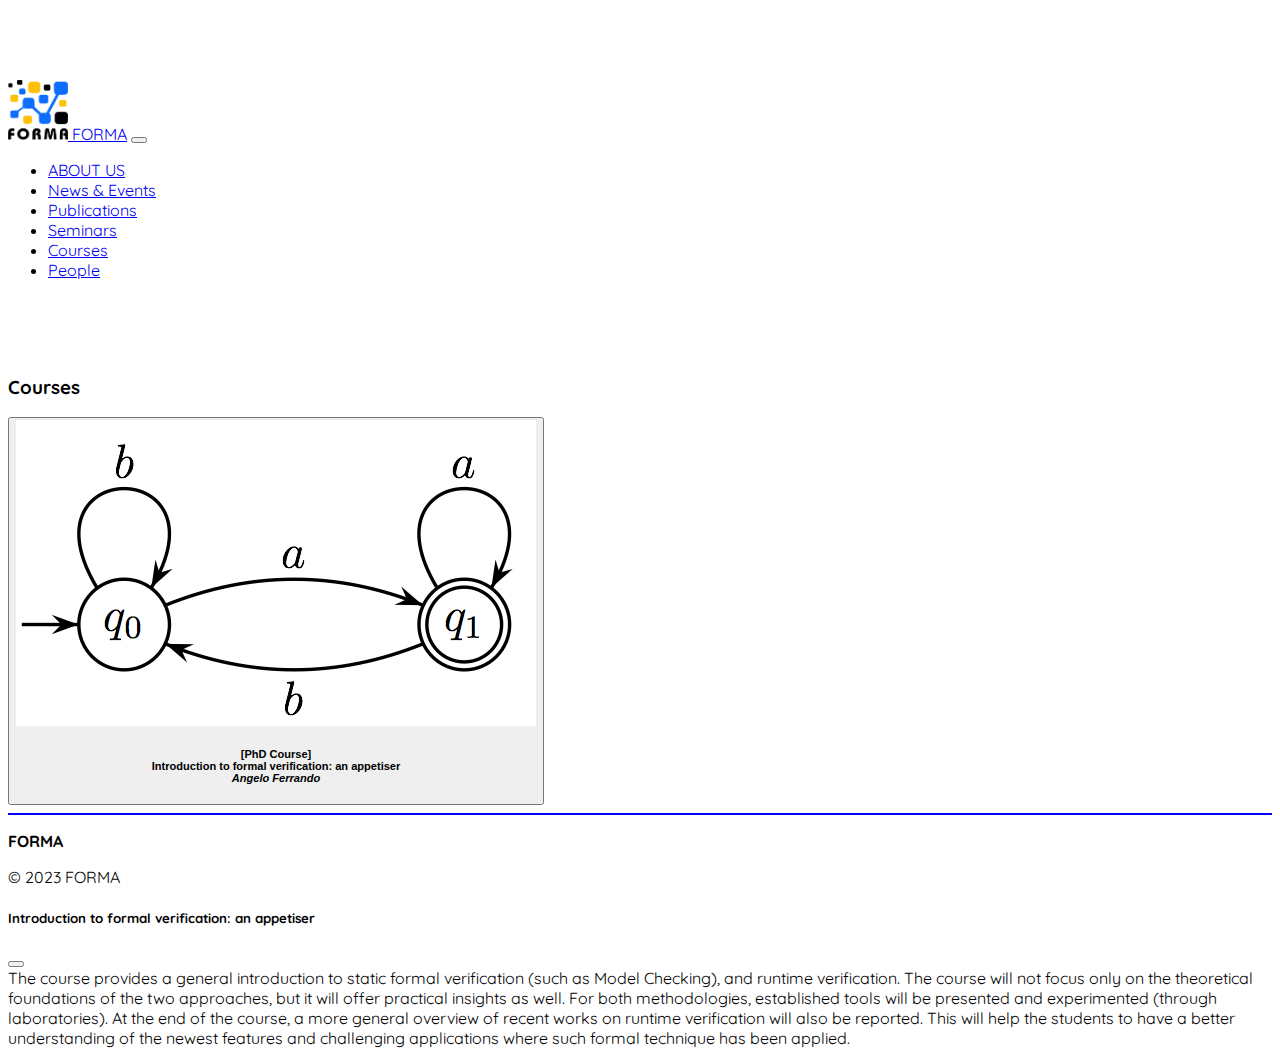
==== courses.html @ c4ba6426 "init" ====
<!doctype html>
<html lang="en">
  <head>
    <!-- Required meta tags -->
    <meta charset="utf-8">
    <meta name="viewport" content="width=device-width, initial-scale=1">

    <!-- Bootstrap CSS -->
    <link href="https://cdn.jsdelivr.net/npm/bootstrap@5.0.0-beta3/dist/css/bootstrap.min.css" rel="stylesheet" integrity="sha384-eOJMYsd53ii+scO/bJGFsiCZc+5NDVN2yr8+0RDqr0Ql0h+rP48ckxlpbzKgwra6" crossorigin="anonymous">
    <link rel="stylesheet" href="css/main.css">
    <link rel="stylesheet" href="https://cdn.jsdelivr.net/npm/bootstrap-icons@1.5.0/font/bootstrap-icons.css">

    <link rel="preconnect" href="https://fonts.googleapis.com">
      <link rel="preconnect" href="https://fonts.gstatic.com" crossorigin>
      <link href="https://fonts.googleapis.com/css2?family=Quicksand:wght@300;600&display=swap" rel="stylesheet">

    <title>FORMA</title>
    <link rel="apple-touch-icon" sizes="57x57" href="./images/favicon/apple-icon-57x57.png">
    <link rel="apple-touch-icon" sizes="60x60" href="./images/favicon/apple-icon-60x60.png">
    <link rel="apple-touch-icon" sizes="72x72" href="./images/favicon/apple-icon-72x72.png">
    <link rel="apple-touch-icon" sizes="76x76" href="./images/favicon/apple-icon-76x76.png">
    <link rel="apple-touch-icon" sizes="114x114" href="./images/favicon/apple-icon-114x114.png">
    <link rel="apple-touch-icon" sizes="120x120" href="./images/favicon/apple-icon-120x120.png">
    <link rel="apple-touch-icon" sizes="144x144" href="./images/favicon/apple-icon-144x144.png">
    <link rel="apple-touch-icon" sizes="152x152" href="./images/favicon/apple-icon-152x152.png">
    <link rel="apple-touch-icon" sizes="180x180" href="./images/favicon/apple-icon-180x180.png">
    <link rel="icon" type="image/png" sizes="192x192"  href="./images/favicon/android-icon-192x192.png">
    <link rel="icon" type="image/png" sizes="32x32" href="./images/favicon/favicon-32x32.png">
    <link rel="icon" type="image/png" sizes="96x96" href="./images/favicon/favicon-96x96.png">
    <link rel="icon" type="image/png" sizes="16x16" href="./images/favicon/favicon-16x16.png">
    <link rel="manifest" href="./images/favicon/manifest.json">
    <meta name="msapplication-TileColor" content="#ffffff">
    <meta name="msapplication-TileImage" content="./images/favicon/ms-icon-144x144.png">
    <meta name="theme-color" content="#ffffff">
  </head>

  <body>
    <!--Navbar-->
    <nav class="navbar fixed-top navbar-light bg-light navbar-expand-lg">
      <div class="container">
        <a class="navbar-brand" href="./index.html"><img src="./images/forma_logo.png" alt="" width="60" height="60" class="d-inline-block"> FORMA</a>
        <button class="navbar-toggler" type="button" data-bs-toggle="collapse" data-bs-target="#navbarSupportedContent" aria-controls="navbarSupportedContent" aria-expanded="false" aria-label="Toggle navigation">
          <span class="navbar-toggler-icon"></span>
        </button>
        <div class="collapse navbar-collapse" id="navbarSupportedContent">
            <ul class="navbar-nav ms-auto mb-2 mb-lg-0">
              <li class="nav-item">
                <a class="nav-link active" aria-current="page" href="./index.html#aboutus">ABOUT US</a>
              </li>
                <li class="nav-item">
                <a class="nav-link" href="./index.html#news" aria-disabled="true">News & Events</a>
                </li>
              <li class="nav-item">
                <a class="nav-link" href="./publications.html" aria-disabled="true">Publications</a>
              </li>
              <li class="nav-item">
                <a class="nav-link" href="./index.html#seminars" aria-disabled="true">Seminars</a>
              </li>
              <li class="nav-item">
                <a class="nav-link" href="./index.html#courses" aria-disabled="true">Courses</a>
              </li>
              <li class="nav-item">
                <a class="nav-link" href="./index.html#people">People</a>
              </li>
            </ul>
        </div>
      </div>
    </nav>

  <!--Start container-->
    <div class="container mt-3">
        <section id="courses" class="text-center">
            <h3 class="text-center">Courses</h3>
            <div id="coursesDiv" class="row row-cols-3"></div>
        </section>

      <!-- Footer -->
      <div id="footer">
        <div id="contacts">
          <!-- signup form -->
          <hr class="mt-5">
          <div class="row align-items-center">
            <div class="col">
              <p><strong>FORMA</strong></p>
              <!-- <div class="icons">
                <a href="#" class="text-decoration-none">
                  <i class="bi bi-envelope-fill"></i>
                </a>
                <a href="#" class="text-decoration-none">
                  <i class="bi bi-facebook"></i>
                </a>
                <a href="#" class="text-decoration-none">
                  <i class="bi bi-twitter"></i>
                </a>
                <a href="#" class="text-decoration-none">
                  <i class="bi bi-github"></i>
                </a>
              </div> -->
              <div class="col-md-5 text-center text-md-end py-2">
                <span> &copy; 2023 FORMA</span>
              </div>
            </div>
          </div>
        </div>
      </div>

      <div id="modals"></div>
    
      <script src="https://cdn.jsdelivr.net/npm/bootstrap@5.0.0-beta3/dist/js/bootstrap.bundle.min.js" integrity="sha384-JEW9xMcG8R+pH31jmWH6WWP0WintQrMb4s7ZOdauHnUtxwoG2vI5DkLtS3qm9Ekf" crossorigin="anonymous"></script>
    </div>
  </body>

  <script type="text/javascript" src="scripts/json_handler.js"></script>
  <script type="text/javascript">
    updateCourses();
  </script>
</html>
---- css/main.css ----
html, body {
	height: 100%;
	font-family: 'Quicksand', sans-serif;
	position: relative;
  margin-top: 40px;
}

.jumbotron {
	padding: 176px 120px;
	background: linear-gradient(rgba(0,0,0,.5), rgba(0,0,0,.5)), url('../images/news/kick-off.png') no-repeat center / cover ;
	color: #fff;
}

hr {
	border: 0.5px solid #0000FF;
}

section {
    padding-top:100px;
    margin-top:-40px;
}
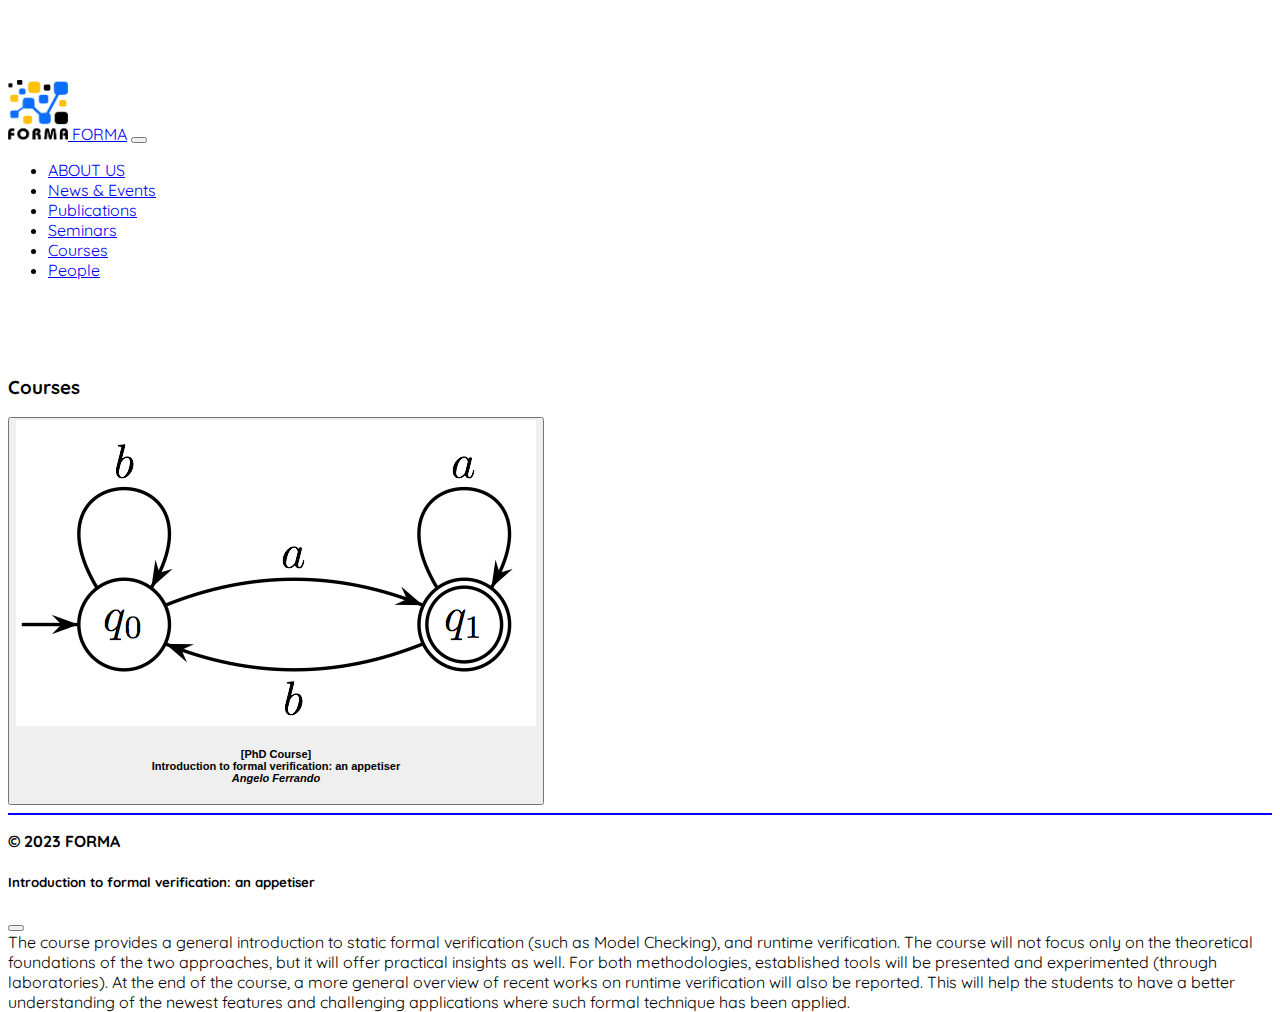
==== commit 2d94951d: "README" ====
--- a/courses.html
+++ b/courses.html
@@ -81,7 +81,7 @@
           <hr class="mt-5">
           <div class="row align-items-center">
             <div class="col">
-              <p><strong>FORMA</strong></p>
+              <p><strong>&copy; 2023 FORMA</strong></p>
               <!-- <div class="icons">
                 <a href="#" class="text-decoration-none">
                   <i class="bi bi-envelope-fill"></i>
@@ -96,9 +96,9 @@
                   <i class="bi bi-github"></i>
                 </a>
               </div> -->
-              <div class="col-md-5 text-center text-md-end py-2">
+              <!-- <div class="col-md-5 text-center text-md-end py-2">
                 <span> &copy; 2023 FORMA</span>
-              </div>
+              </div> -->
             </div>
           </div>
         </div>
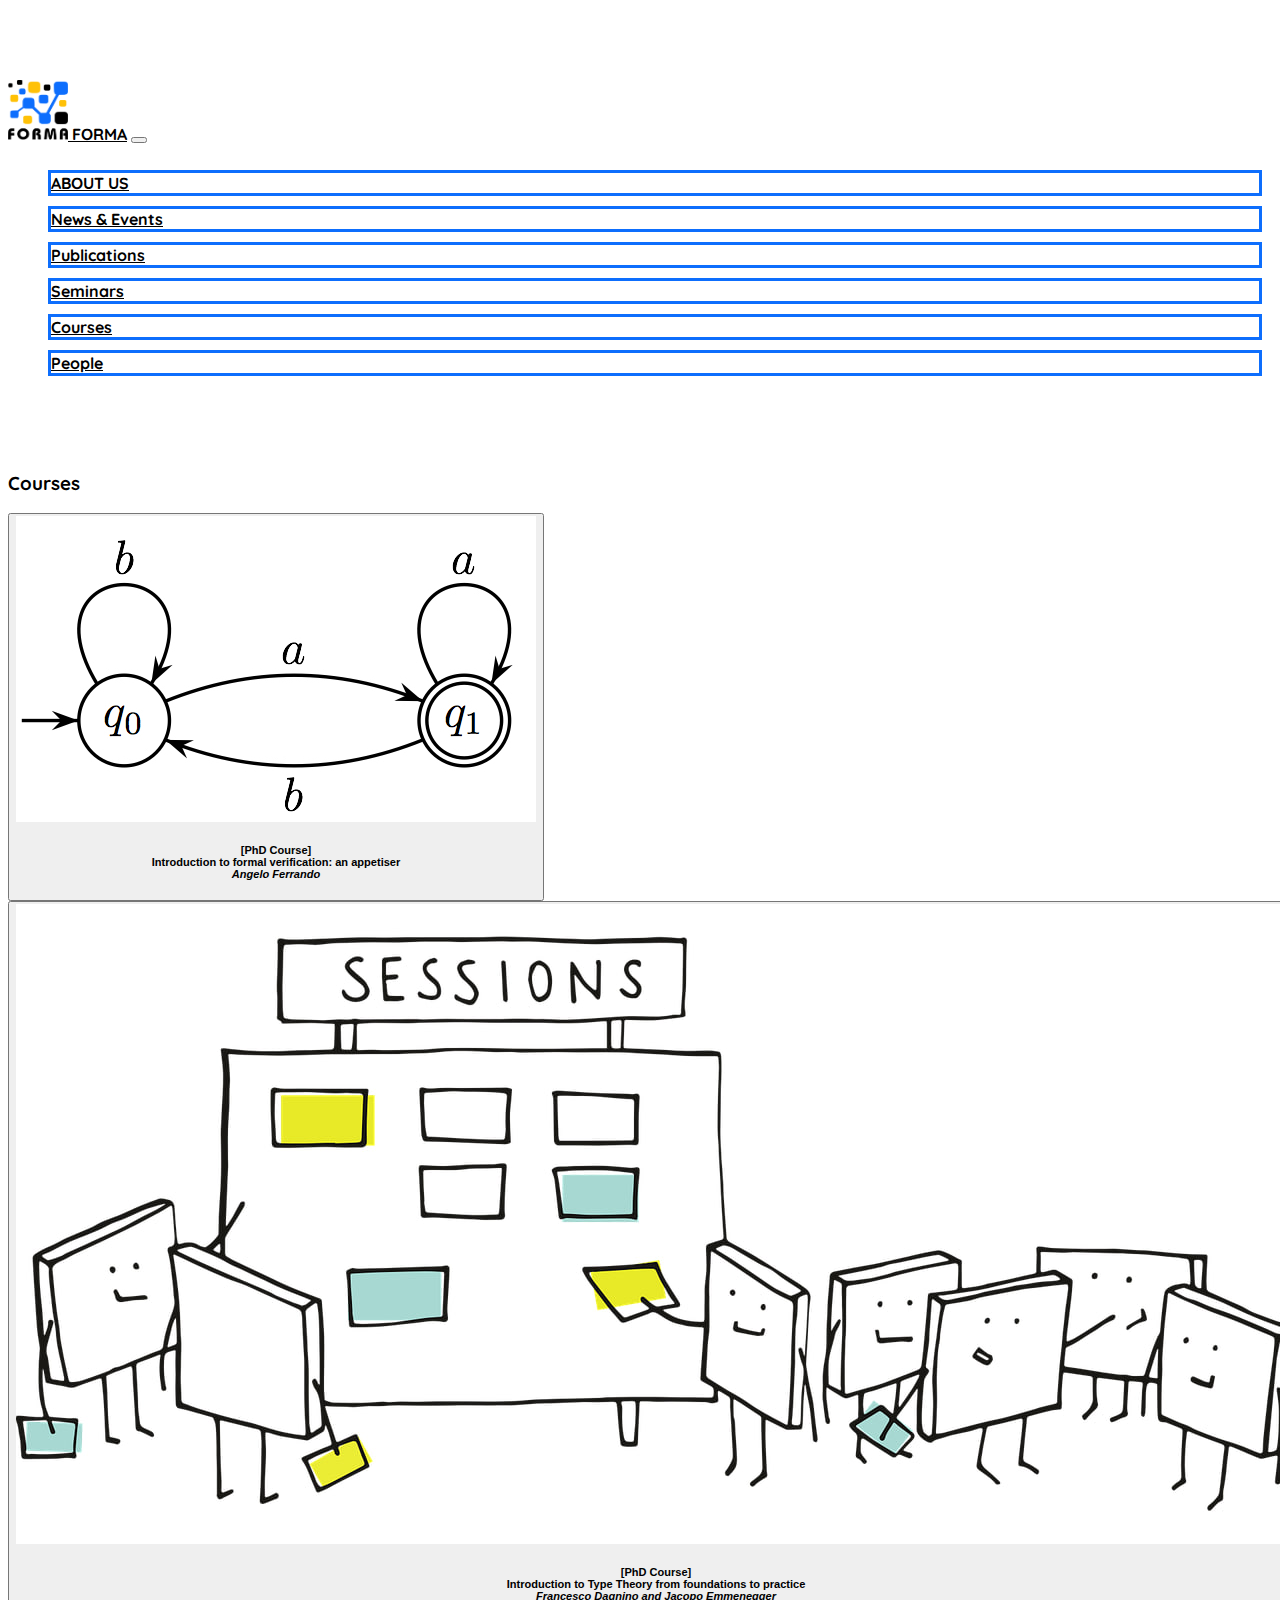
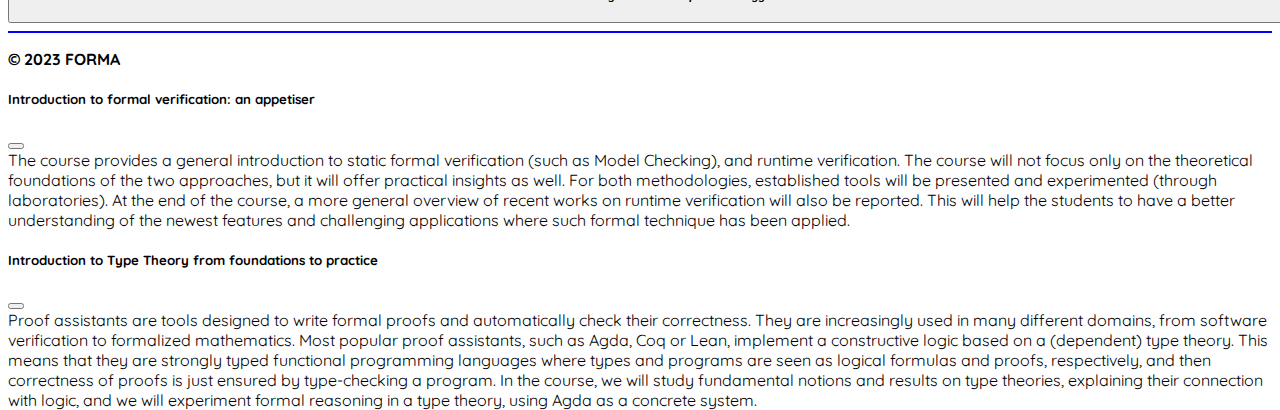
==== commit 975b7815: "CSS updated" ====
--- a/courses.html
+++ b/courses.html
@@ -44,22 +44,22 @@
         </button>
         <div class="collapse navbar-collapse" id="navbarSupportedContent">
             <ul class="navbar-nav ms-auto mb-2 mb-lg-0">
-              <li class="nav-item">
+              <li class="nav-item d-1" style="--b:3px;--d:10px;" >
                 <a class="nav-link active" aria-current="page" href="./index.html#aboutus">ABOUT US</a>
               </li>
-                <li class="nav-item">
+                <li class="nav-item d-1" style="--b:3px;--d:10px;" >
                 <a class="nav-link" href="./index.html#news" aria-disabled="true">News & Events</a>
                 </li>
-              <li class="nav-item">
+              <li class="nav-item d-1" style="--b:3px;--d:10px;" >
                 <a class="nav-link" href="./publications.html" aria-disabled="true">Publications</a>
               </li>
-              <li class="nav-item">
+              <li class="nav-item d-1" style="--b:3px;--d:10px;" >
                 <a class="nav-link" href="./index.html#seminars" aria-disabled="true">Seminars</a>
               </li>
-              <li class="nav-item">
+              <li class="nav-item d-1" style="--b:3px;--d:10px;" >
                 <a class="nav-link" href="./index.html#courses" aria-disabled="true">Courses</a>
               </li>
-              <li class="nav-item">
+              <li class="nav-item d-1" style="--b:3px;--d:10px;" >
                 <a class="nav-link" href="./index.html#people">People</a>
               </li>
             </ul>
--- a/css/main.css
+++ b/css/main.css
@@ -20,3 +20,61 @@
     margin-top:-40px;
 }
 
+.d-1 {
+    --c: #0d6efd; /* the color */
+    --b: .1em;    /* border length*/
+    --d: 20px;    /* the cube depth */
+
+    --_s: calc(var(--d) + var(--b));
+
+    color: var(--c);
+    border: solid #0000;
+    border-width: var(--b) var(--b) var(--_s) var(--_s);
+    background:
+      conic-gradient(at left var(--d)  bottom var(--d),
+        #0000 90deg, rgb(255 255 255 /0.3) 0 225deg,rgb(255 255 255 /0.6) 0) border-box,
+      conic-gradient(at left var(--_s) bottom var(--_s),
+        #0000 90deg,var(--c) 0) 0 100%/calc(100% - var(--b)) calc(100% - var(--b))  border-box;
+    transform: translate(calc(var(--d)/-1),var(--d));
+    clip-path:
+      polygon(
+       var(--d) 0%,
+       var(--d) 0%,
+       100% 0%,
+       100% calc(100% - var(--d)),
+       100% calc(100% - var(--d)),
+       var(--d) calc(100% - var(--d))
+      );
+    transition: 0.5s;
+  }
+  .d-1:hover {
+    transform: translate(0,0);
+    clip-path:
+      polygon(
+       0% var(--d),
+       var(--d) 0%,
+       100% 0%,
+       100% calc(100% - var(--d)),
+       calc(100% - var(--d)) 100%,
+       0% 100%
+     );
+  }
+
+.navbar-brand, .navbar-nav>li>a {
+	color: black !important;
+	font-weight: bold !important;
+}
+
+html::-webkit-scrollbar {
+	width: 20px;
+}
+
+html::-webkit-scrollbar-track {
+	background-color: transparent;
+}
+
+html::-webkit-scrollbar-thumb {
+	background-image: url('../images/scrollbar.png ');
+	background-repeat: no-repeat, no-repeat;
+	background-size: 20px;
+}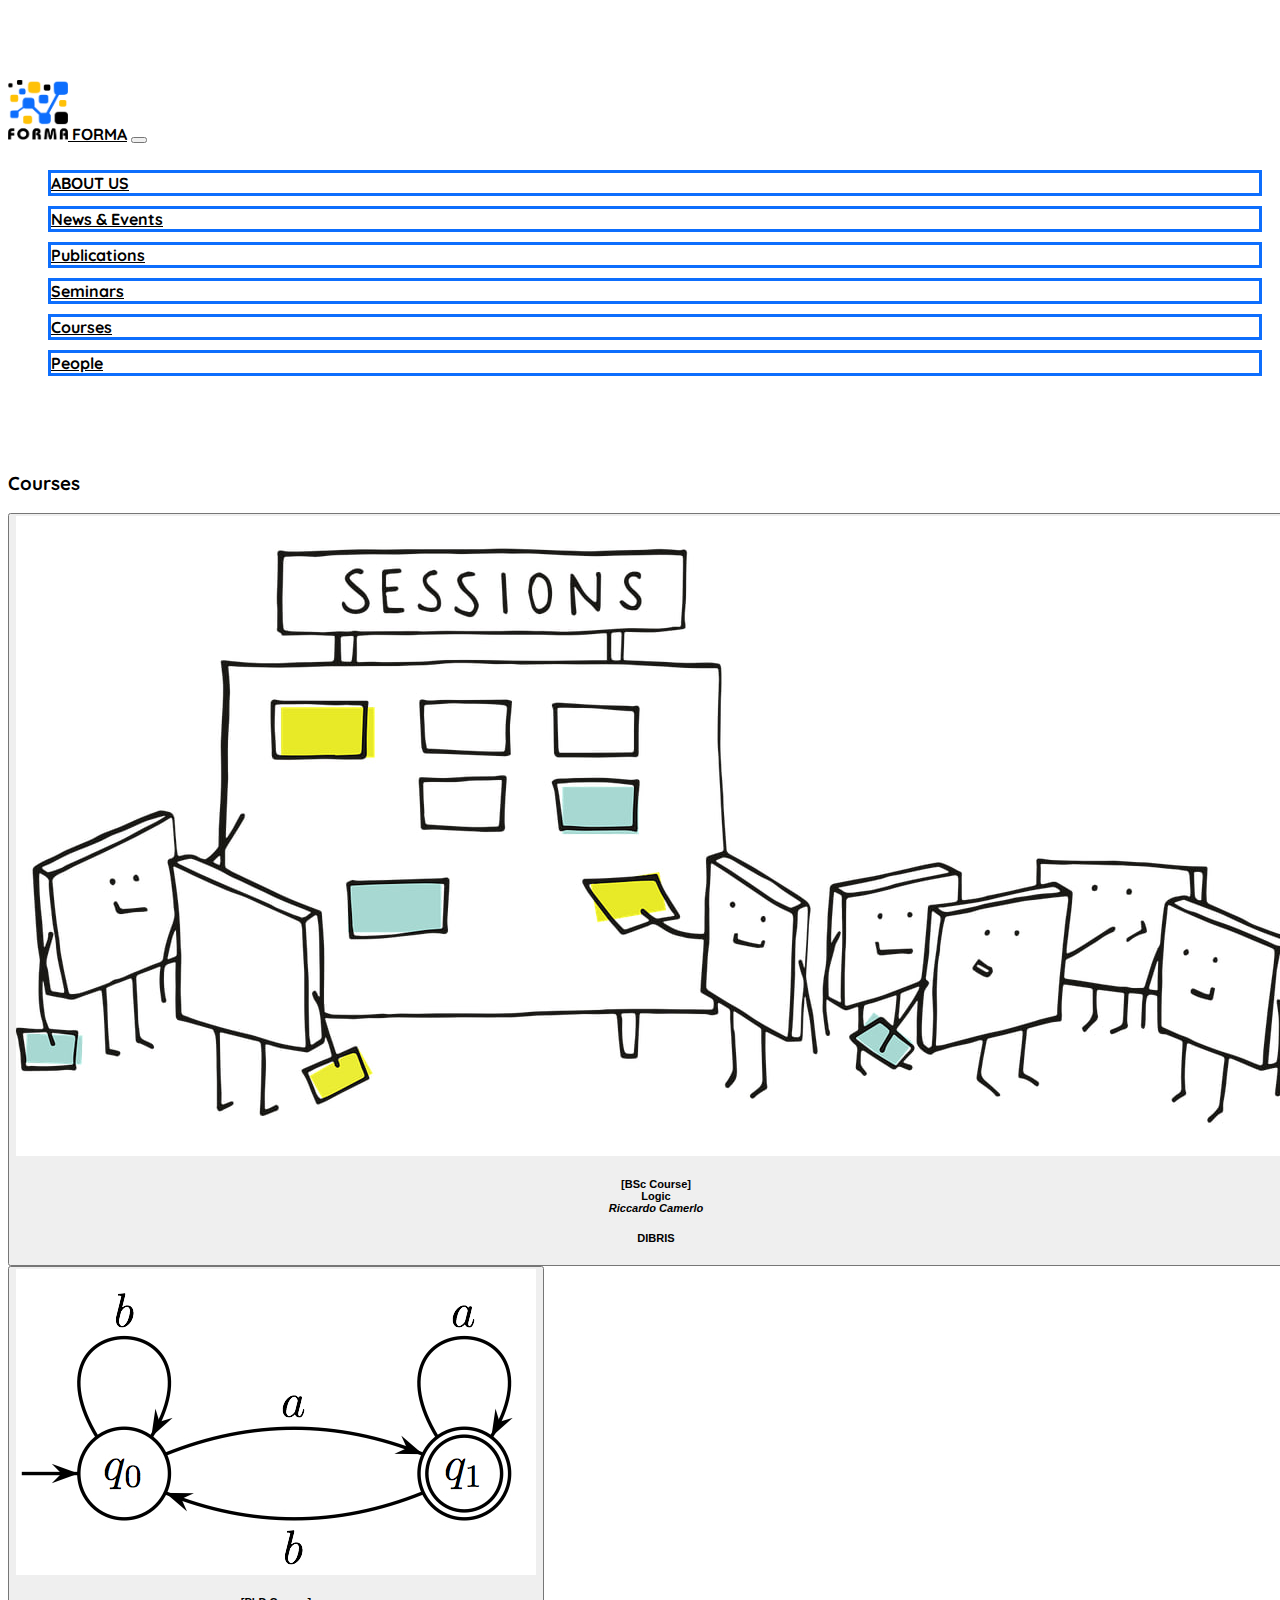
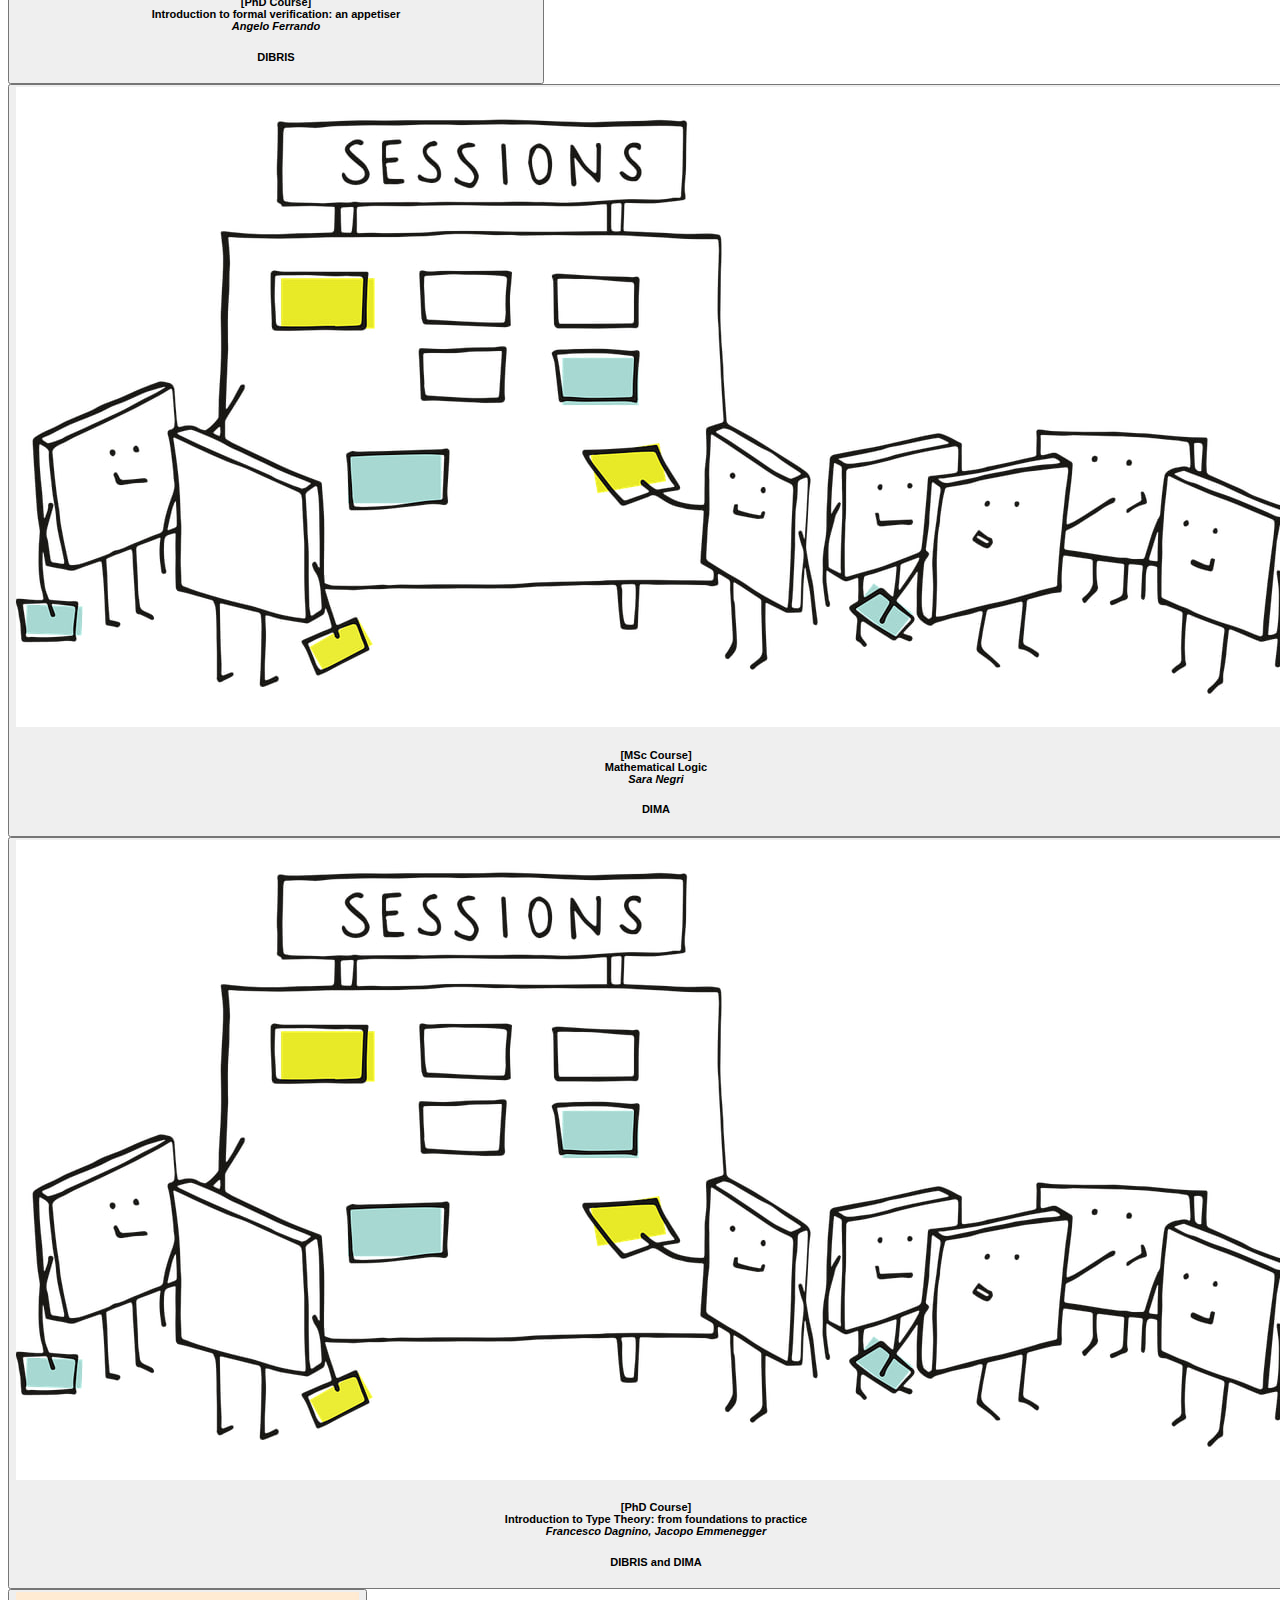
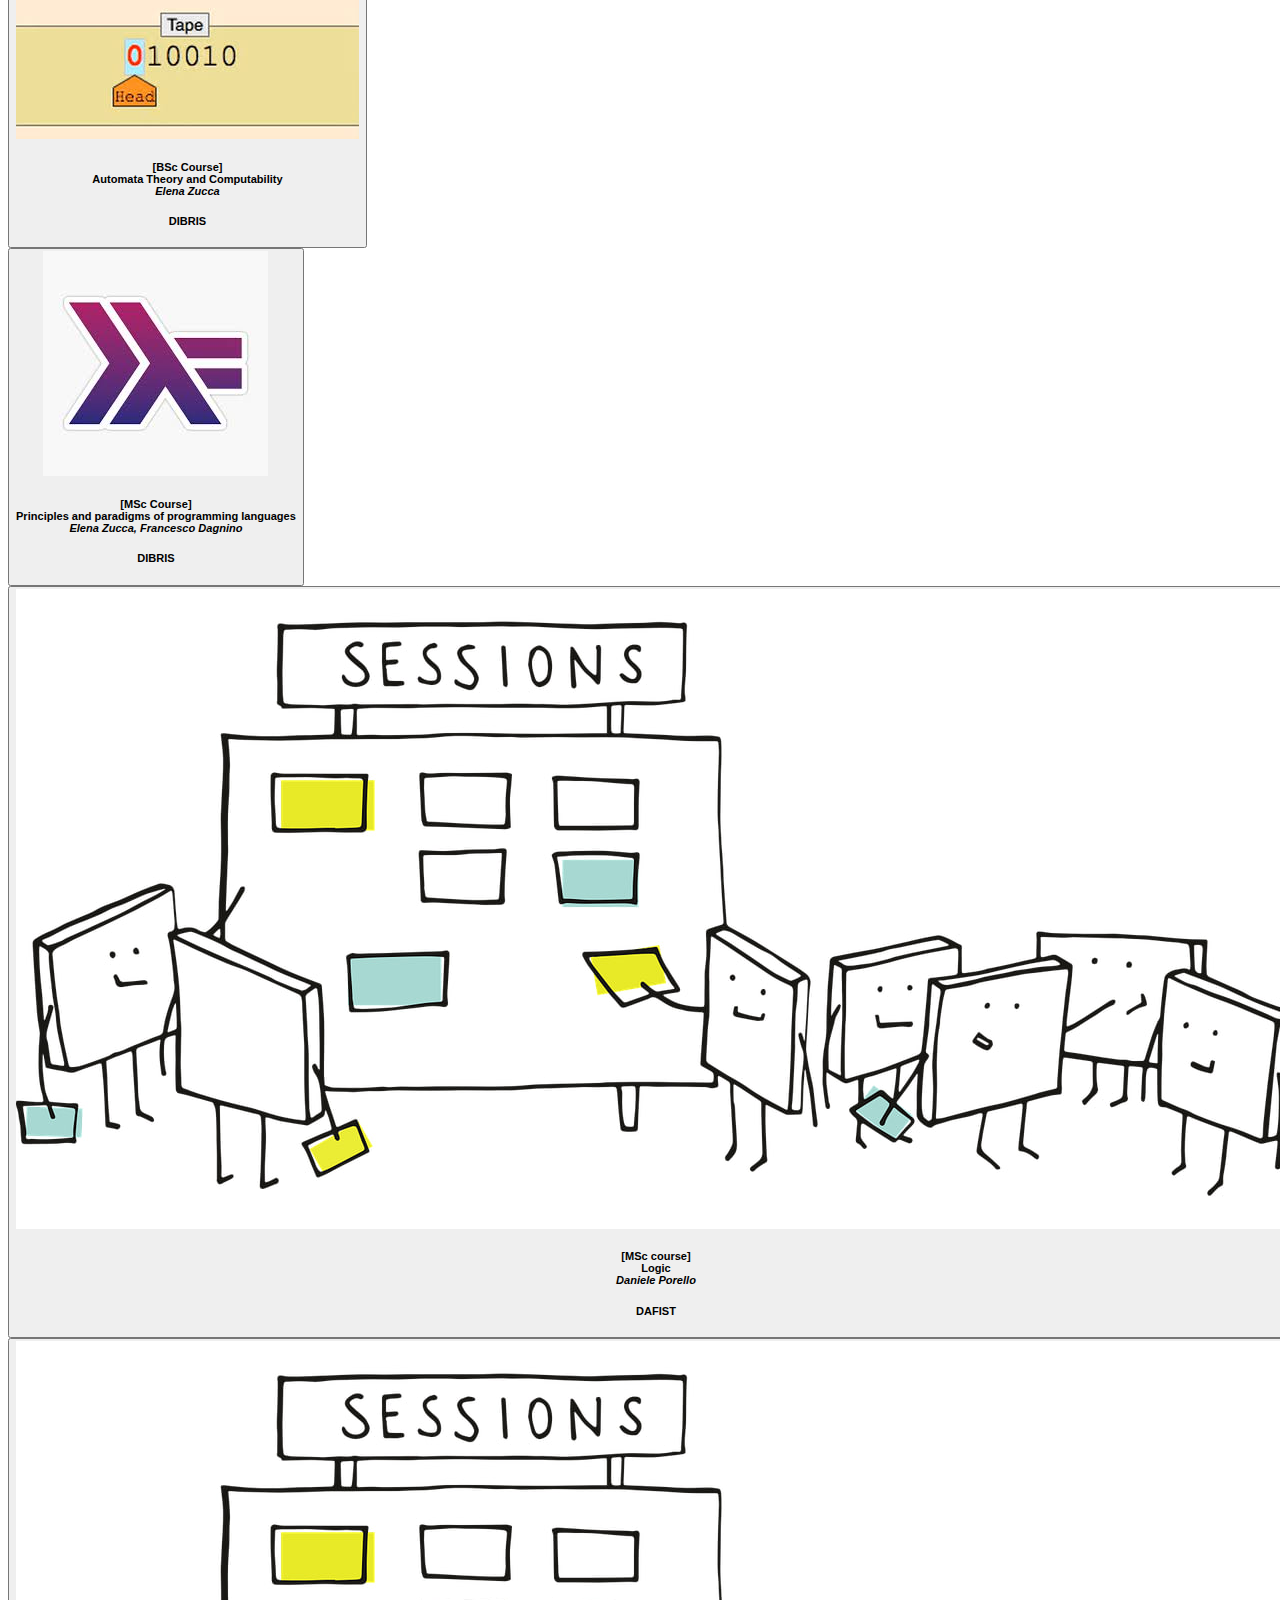
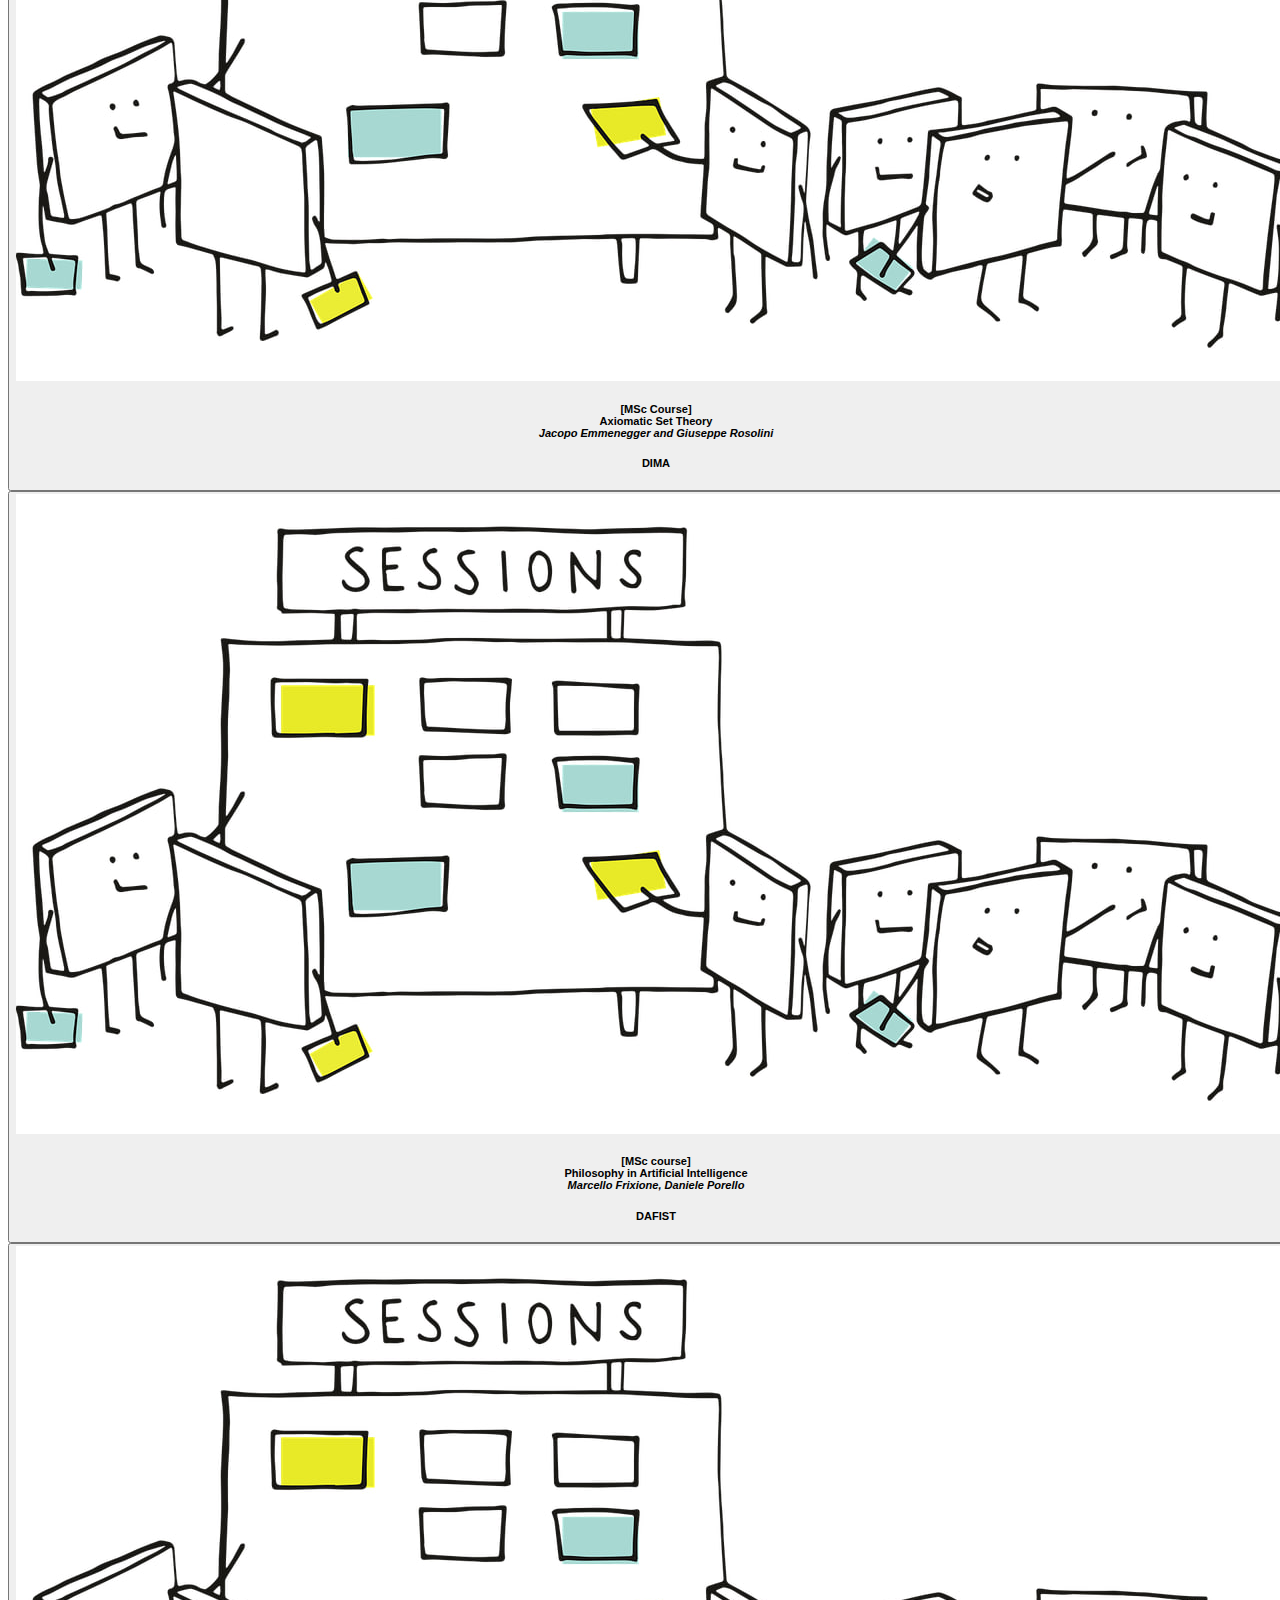
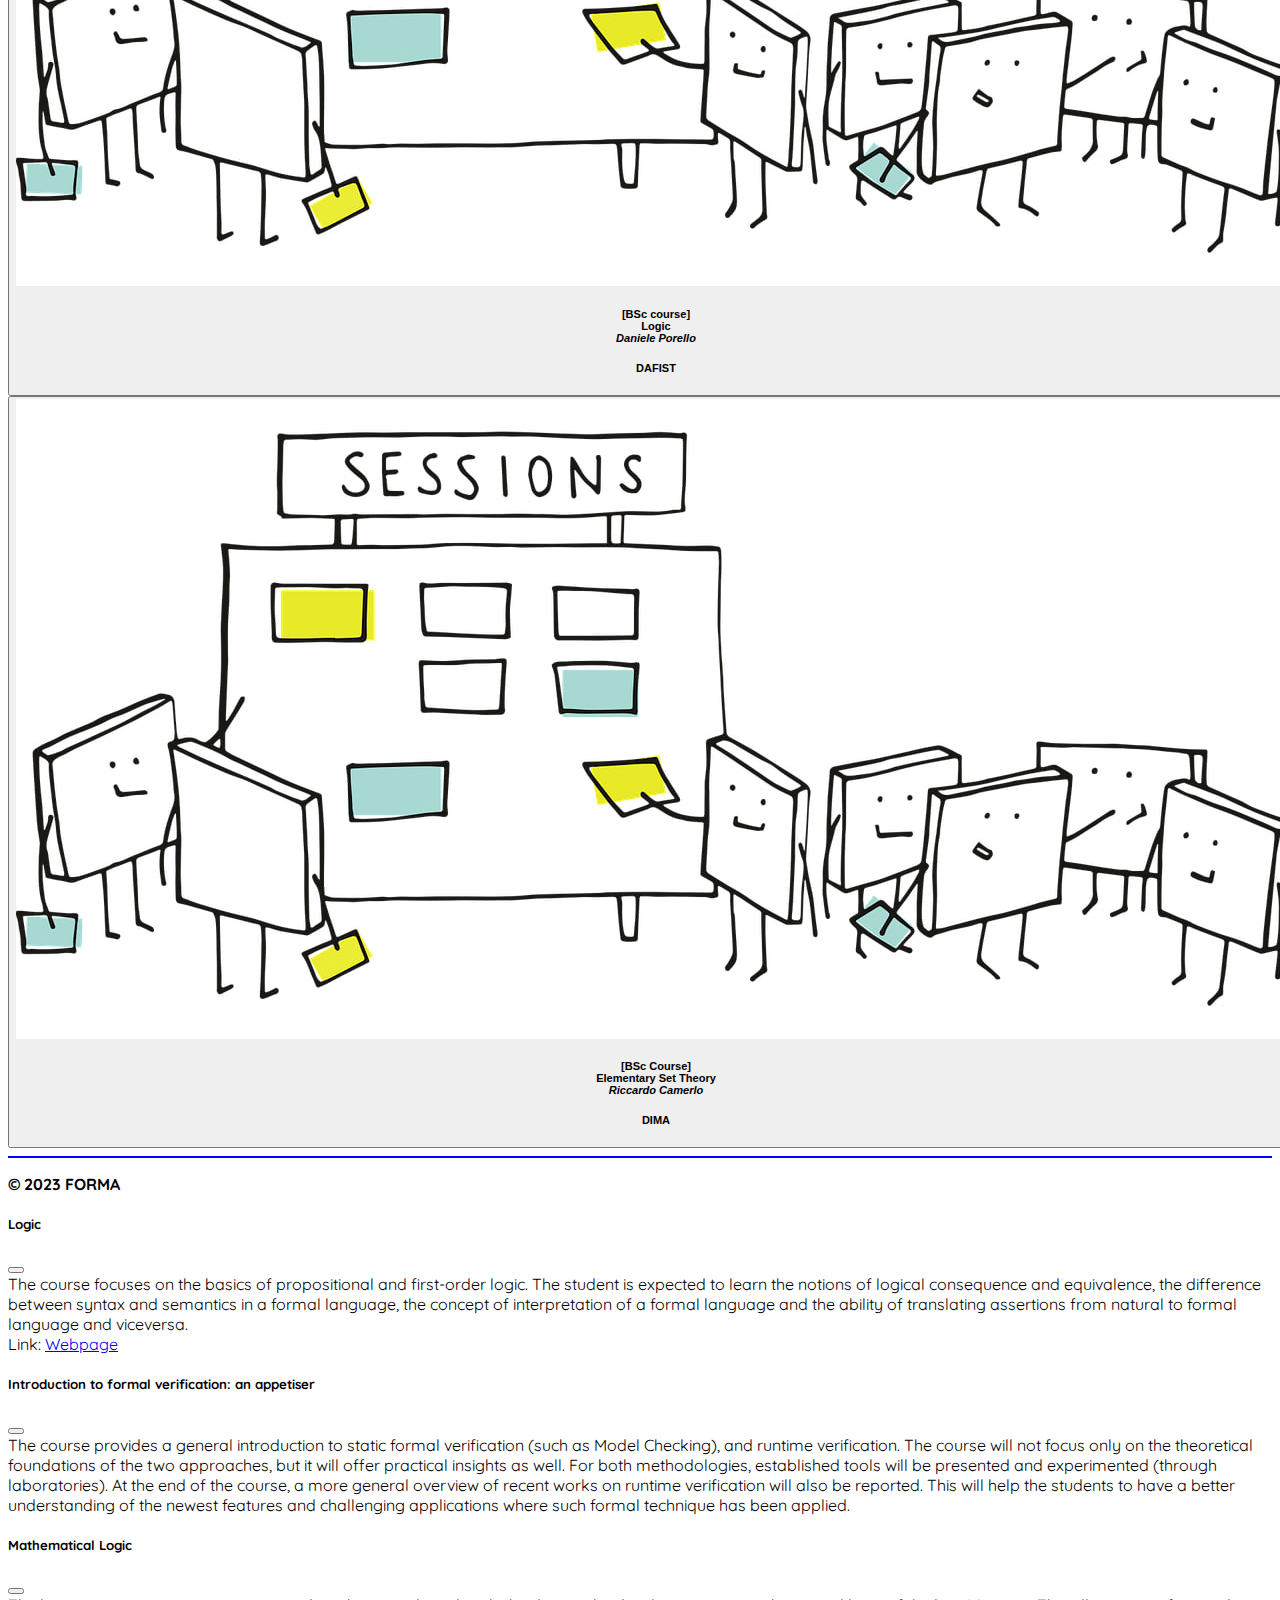
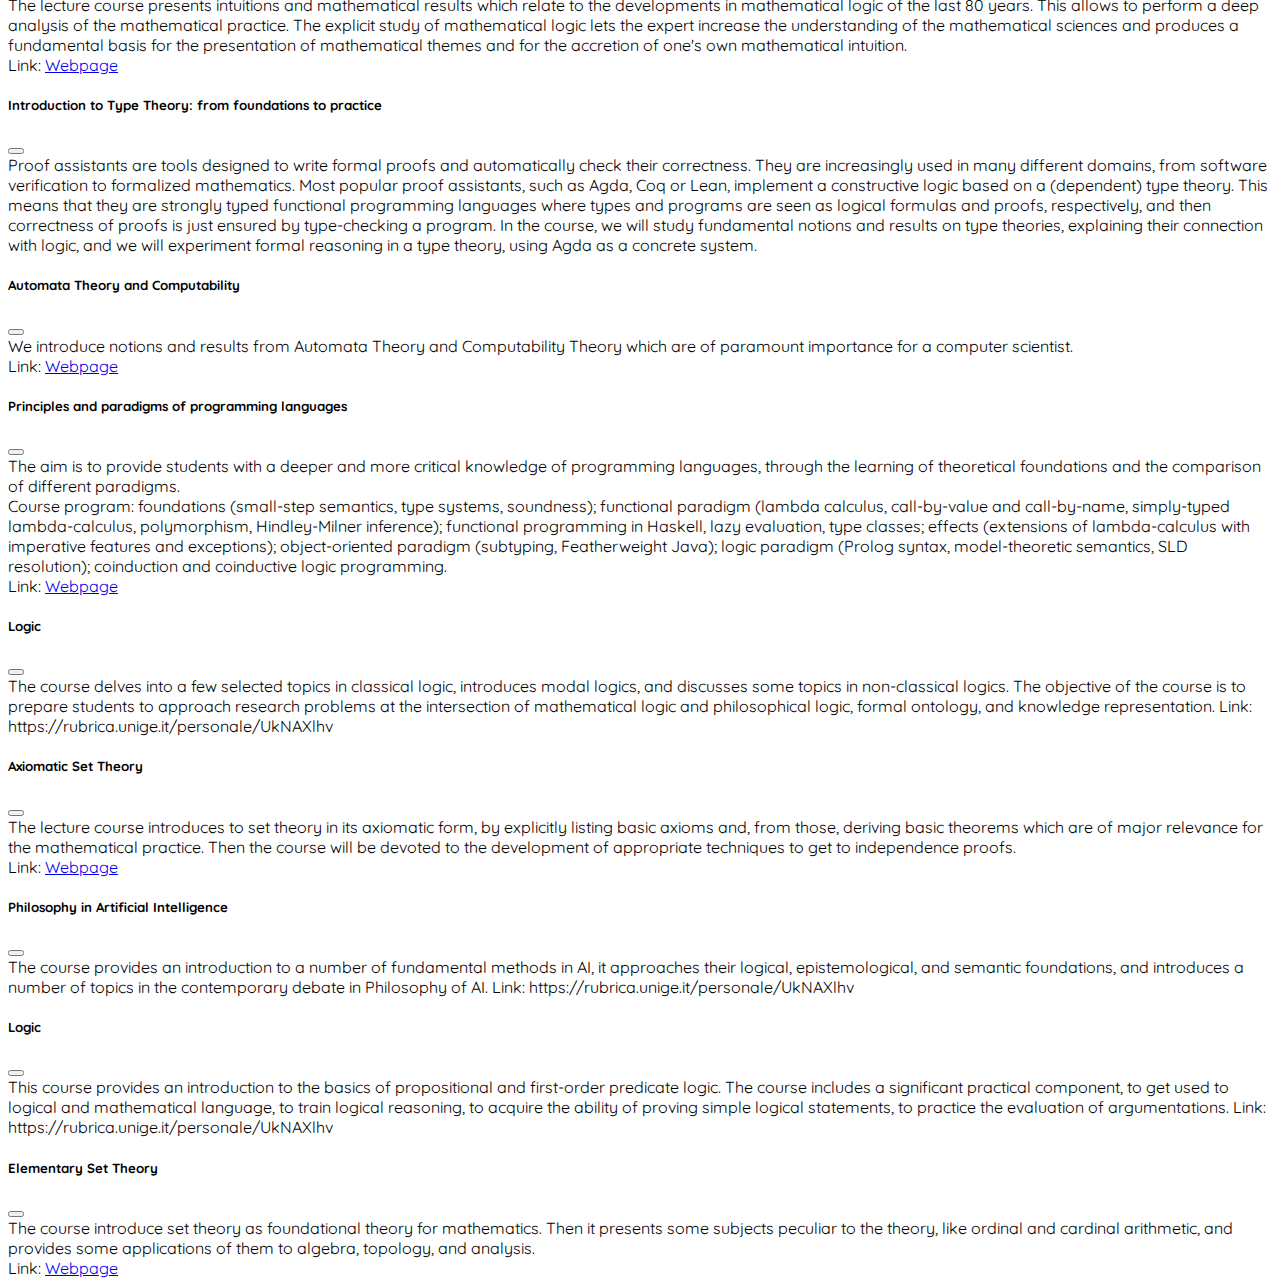
==== commit 0306d57e: "fix columns of images in main page" ====
--- a/courses.html
+++ b/courses.html
@@ -71,7 +71,7 @@
     <div class="container mt-3">
         <section id="courses" class="text-center">
             <h3 class="text-center">Courses</h3>
-            <div id="coursesDiv" class="row row-cols-3"></div>
+            <div id="coursesDiv" class="row row-cols-1 row-cols-sm-1 row-cols-md-3"></div>
         </section>
 
       <!-- Footer -->
